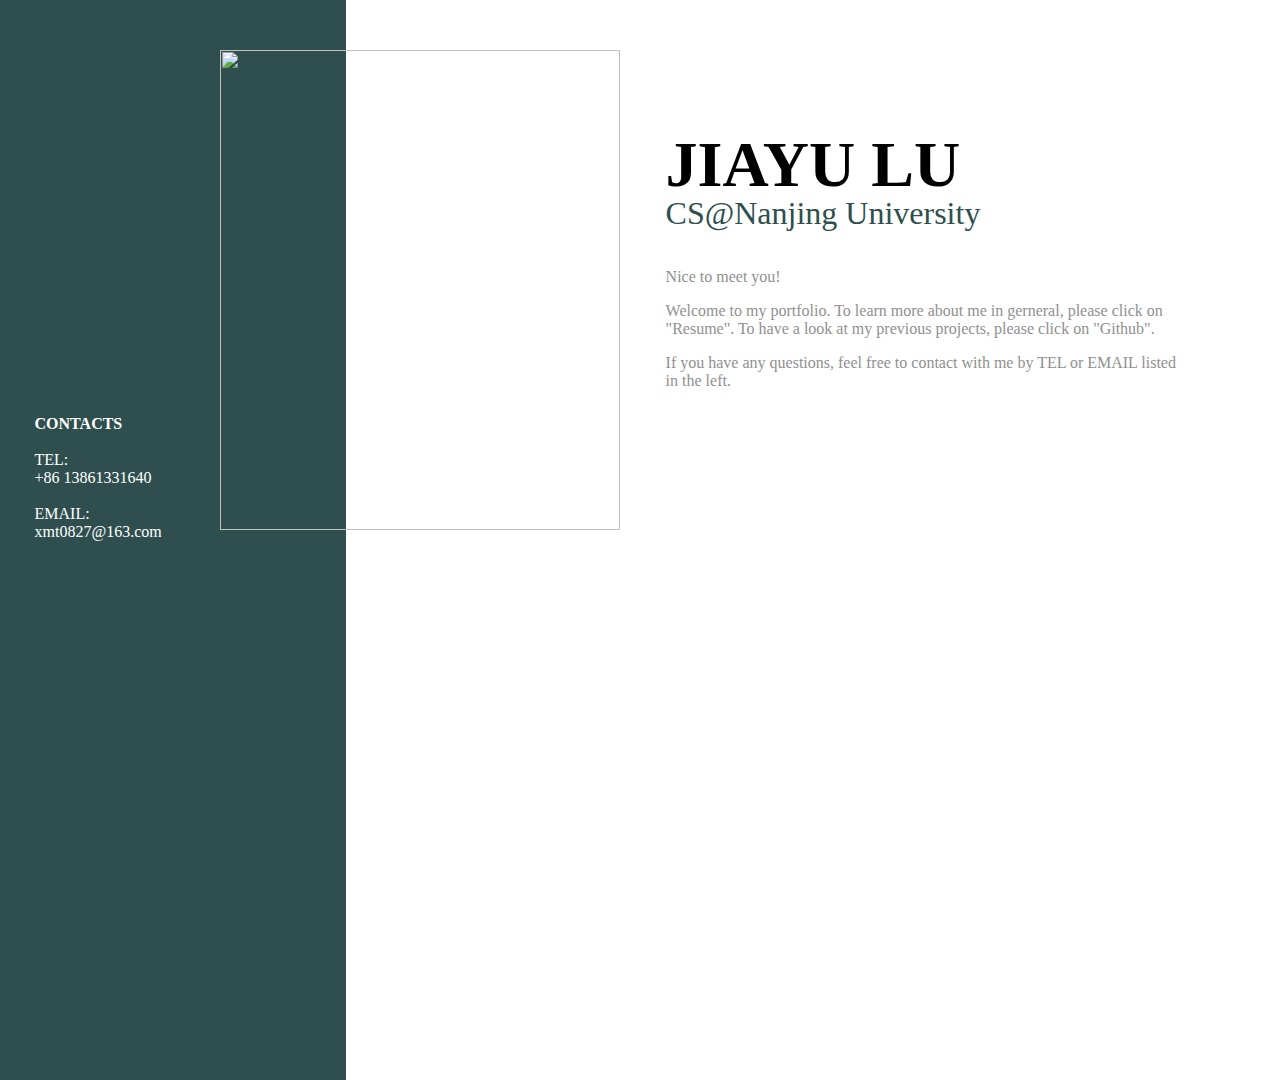
==== portfolio/src/main/webapp/index.html @ 05479efa "postion absolute or relative" ====
<!DOCTYPE html>
<html>
  <head>
    <meta charset="UTF-8">
    <title>Jiayu's Portfolio</title>
    <link rel="stylesheet" href="style.css">
    <script src="script.js"></script>
    <style>
        	/** {
                    box-sizing: border-box;
            }*/
            .column {
                float:left;
            }
            .column.left {
                position:absolute;
                width: 27%;
                height:120%;
                background-color:DarkSlateGray;
            }
            .column.middle {
                width: 52%;
                height:100%;
                background-color:white;
            }
            .column.right{
                width:45%;
                height:100%;
                background-color:white;
                font-size=100%;
            }
            .columns:after {
                content: "";
                display: table;
                clear: both;
            }
    </style>
  </head>
  <body style="overflow-y:hidden;margin:0;padding:0">
 
    <div class="columns">
    <div class="column left">
    <!--<div class="column left" style="position:absolute;background-color:DarkSlateGray;height:100%;width:27%;padding-top=0px;"> -->
        <div id="contact" style="position:relative;color:white;padding-top:120%;padding-left:10%">
            <b>CONTACTS</b><br>
            <br>
            TEL:<br>
            +86 13861331640<br>
            <br>
            EMAIL:<br>
            xmt0827@163.com<br>
        </div>
    </div>

    <div id="photo" style="position:absolute;padding-top:50px;padding-left:220px;z-index:2">
        <img src="http://static.runoob.com/images/demo/demo2.jpg"  width="400" height="480">
    </div>

    <div class="column middle">
        <p style="color:white">placeholder</p>
    </div>

    <div class="column right">
        <div id="name" style="padding-top:120px;line-height:30%">
            <h1 style="font-size:4.0em">JIAYU LU</h1>
            <p style="font-size:2.0em;color:DarkSlateGray">CS@Nanjing University</p>
            <br>
        </div>
        <div id="content" style="padding-right:20px;padding-left:0px;font-size:1.0em;color:#909090;width:90%;float:left">
            <p >Nice to meet you!</p>
            <p >Welcome to my portfolio. To learn more about me in gerneral, please click on "Resume". To have a look at my previous projects, please click on "Github". </p>
            <p >If you have any questions, feel free to contact with me by TEL or EMAIL listed in the left. </p>
        </div>
    </div>

    </div>



  </body>
</html>
  <!---
  <div id="container" style="width:100%;height:580px">
  </div>
  <body>
    <div id="content">
      <h1>Jiayu's Portfolio</h1>
      <p>This is my portfolio.</p>
      <p>Please click here to get a random message:</p>
      <button onclick="addRandomGreeting()">Hello</button>
      <div id="greeting-container"></div>
    </div>
  </body>
  -->
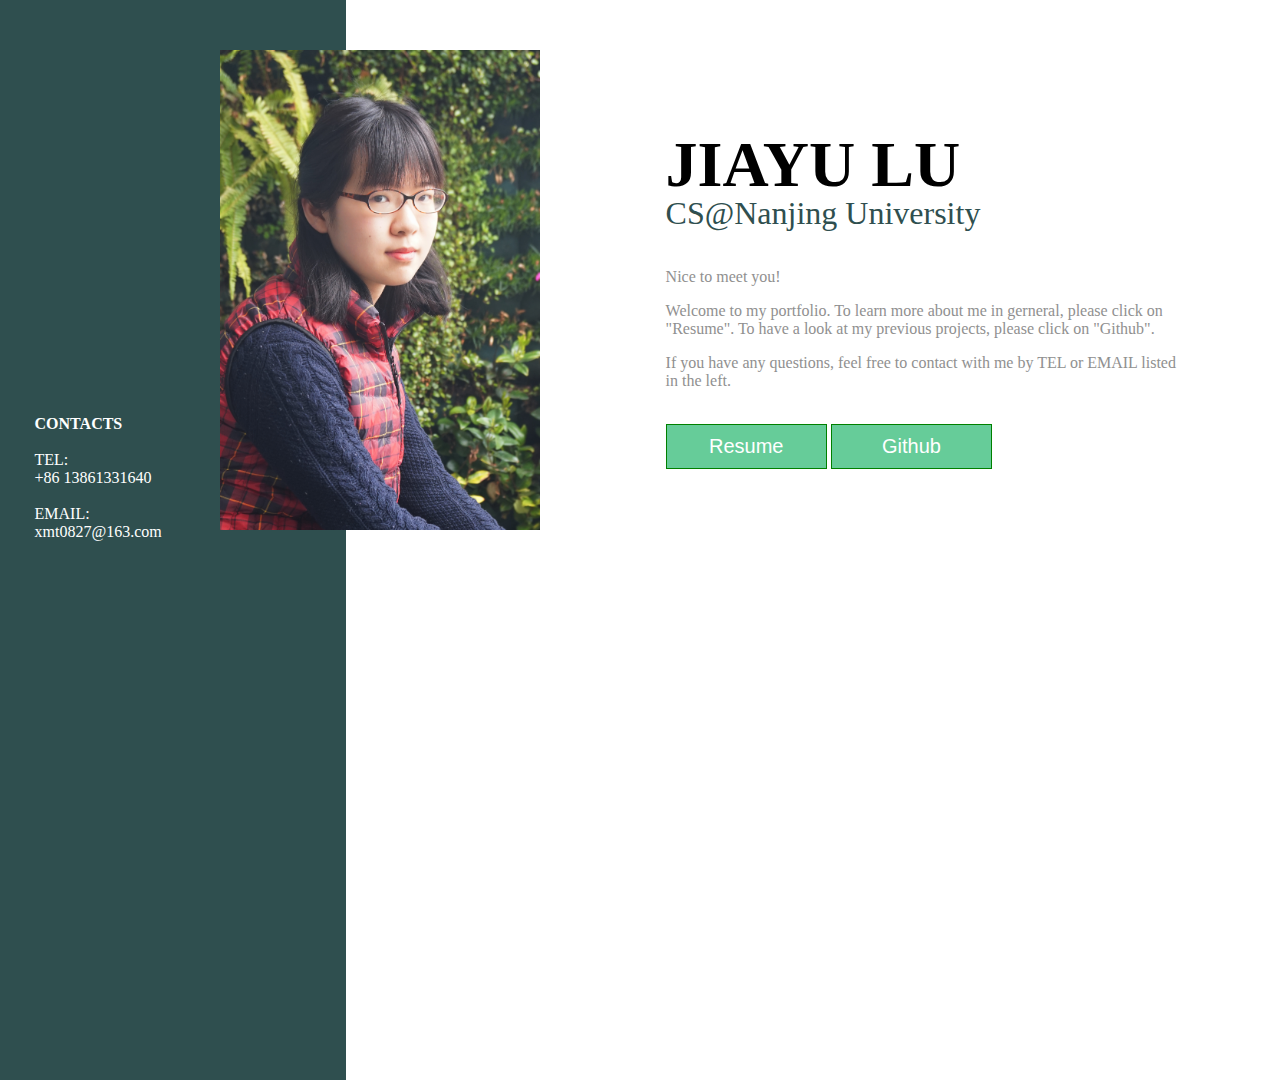
==== commit 0c999898: "move style into css" ====
--- a/portfolio/src/main/webapp/index.html
+++ b/portfolio/src/main/webapp/index.html
@@ -5,43 +5,13 @@
     <title>Jiayu's Portfolio</title>
     <link rel="stylesheet" href="style.css">
     <script src="script.js"></script>
-    <style>
-        	/** {
-                    box-sizing: border-box;
-            }*/
-            .column {
-                float:left;
-            }
-            .column.left {
-                position:absolute;
-                width: 27%;
-                height:120%;
-                background-color:DarkSlateGray;
-            }
-            .column.middle {
-                width: 52%;
-                height:100%;
-                background-color:white;
-            }
-            .column.right{
-                width:45%;
-                height:100%;
-                background-color:white;
-                font-size=100%;
-            }
-            .columns:after {
-                content: "";
-                display: table;
-                clear: both;
-            }
-    </style>
+
   </head>
-  <body style="overflow-y:hidden;margin:0;padding:0">
+  <body>
  
     <div class="columns">
     <div class="column left">
-    <!--<div class="column left" style="position:absolute;background-color:DarkSlateGray;height:100%;width:27%;padding-top=0px;"> -->
-        <div id="contact" style="position:relative;color:white;padding-top:120%;padding-left:10%">
+        <div class="contact">
             <b>CONTACTS</b><br>
             <br>
             TEL:<br>
@@ -52,8 +22,8 @@
         </div>
     </div>
 
-    <div id="photo" style="position:absolute;padding-top:50px;padding-left:220px;z-index:2">
-        <img src="http://static.runoob.com/images/demo/demo2.jpg"  width="400" height="480">
+    <div class="photo">
+        <img src="myphoto.jpg"  height="480">
     </div>
 
     <div class="column middle">
@@ -61,24 +31,28 @@
     </div>
 
     <div class="column right">
-        <div id="name" style="padding-top:120px;line-height:30%">
+        <div class="name">
             <h1 style="font-size:4.0em">JIAYU LU</h1>
             <p style="font-size:2.0em;color:DarkSlateGray">CS@Nanjing University</p>
             <br>
         </div>
-        <div id="content" style="padding-right:20px;padding-left:0px;font-size:1.0em;color:#909090;width:90%;float:left">
+        <div class="contents">
             <p >Nice to meet you!</p>
             <p >Welcome to my portfolio. To learn more about me in gerneral, please click on "Resume". To have a look at my previous projects, please click on "Github". </p>
             <p >If you have any questions, feel free to contact with me by TEL or EMAIL listed in the left. </p>
+            <br>
         </div>
+
+        <button class="button" onclick="jump_to_resume()">Resume</button>
+        <button class="button" onclick="jump_to_github()">Github</button>
+
     </div>
 
     </div>
 
-
-
   </body>
 </html>
+
   <!---
   <div id="container" style="width:100%;height:580px">
   </div>
--- a/portfolio/src/main/webapp/style.css
+++ b/portfolio/src/main/webapp/style.css
@@ -0,0 +1,83 @@
+body {
+    overflow-y:hidden;
+    margin:0;
+    padding:0;
+}
+.column {
+    float:left;
+}
+.column.left {
+    position:absolute;
+    width: 27%;
+    height:120%;
+    background-color:DarkSlateGray;
+}
+.column.middle {
+    width: 52%;
+    height:100%;
+    background-color:white;
+}
+.column.right{
+    width:45%;
+    height:100%;
+    background-color:white;
+    font-size:100%;
+}
+.columns:after {
+    content: "";
+    display: table;
+    clear: both;
+}
+.button {
+    background-color: #66CC99; 
+    border: 1px solid green;
+    color: white;
+    padding: 10px 32px;
+    text-align: center;
+    text-decoration: none;
+    display: inline-block;
+    font-size: 20px;
+    cursor: pointer;
+    width:28%;
+}
+
+.button:hover {
+    background-color: #669999;
+}
+.contact{
+    position:relative;
+    color:white;
+    padding-top:120%;
+    padding-left:10%;
+}
+.photo{
+    position:absolute;
+    padding-top:50px;
+    padding-left:220px;
+    z-index:2;
+}
+.name{
+    padding-top:120px;
+    line-height:30%;
+}
+.contents{
+    padding-right:20px;
+    padding-left:0px;
+    font-size:1.0em;
+    color:#909090;
+    width:90%;
+    float:left;
+}
+
+
+
+#content {
+  margin-left: auto;
+  margin-right: auto;
+  width: 650px;
+}
+
+#greeting-container {
+  margin-top: 20px;
+}
+
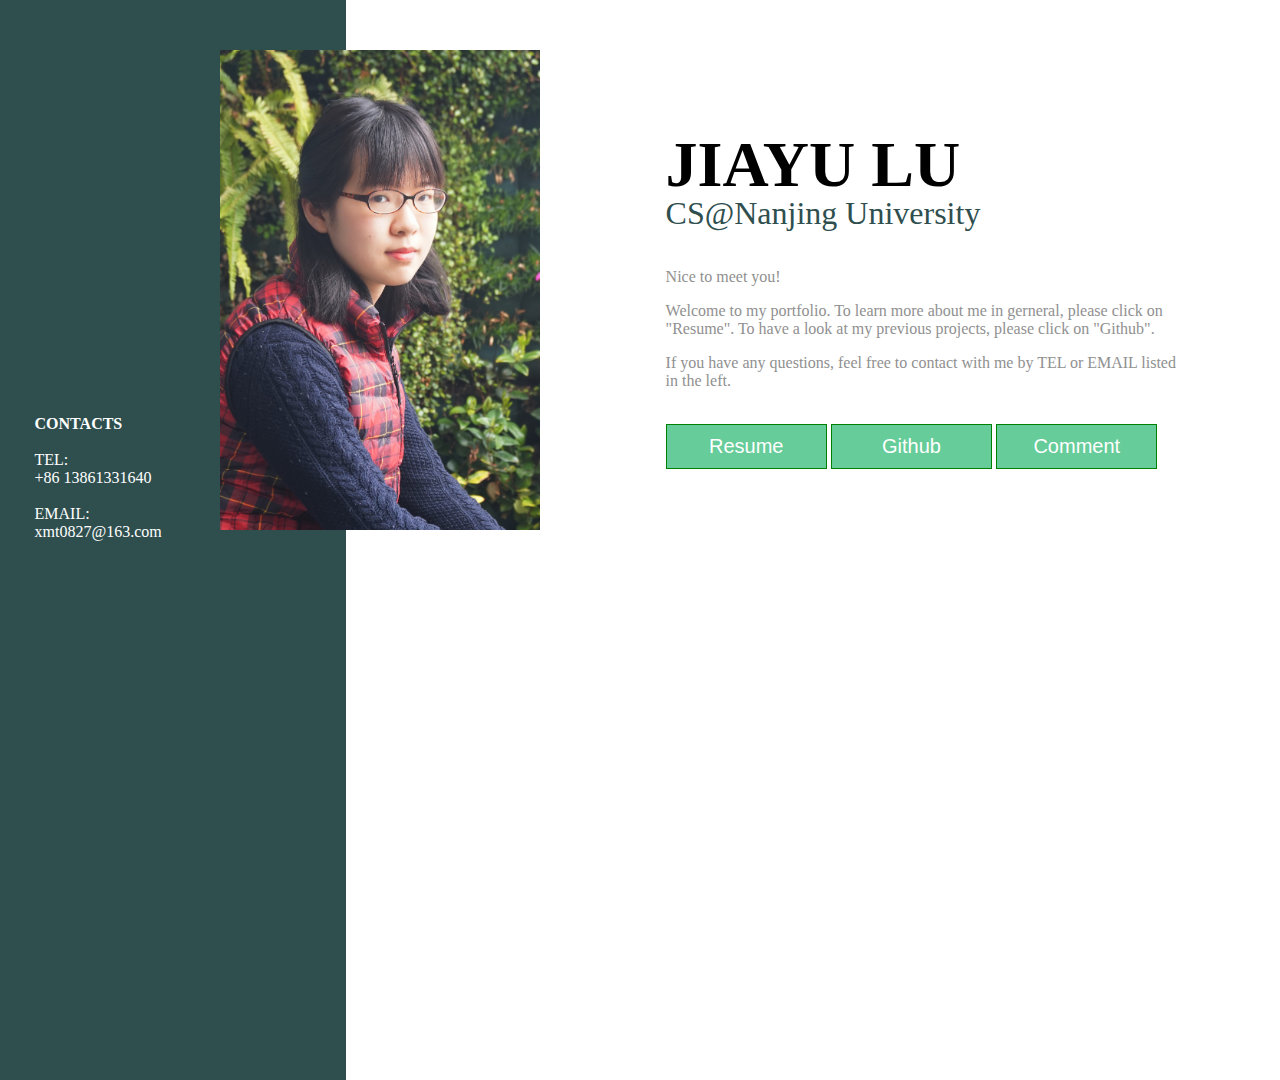
==== commit 7d435054: "week2 step 1 to 3" ====
--- a/portfolio/src/main/webapp/index.html
+++ b/portfolio/src/main/webapp/index.html
@@ -45,6 +45,8 @@
 
         <button class="button" onclick="jump_to_resume()">Resume</button>
         <button class="button" onclick="jump_to_github()">Github</button>
+        <button class="button" onclick="getRandomQuoteUsingAsyncAwait()">Comment</button>
+        <div id="comment-container"></div>
 
     </div>
 
@@ -65,6 +67,4 @@
       <div id="greeting-container"></div>
     </div>
   </body>
-  -->
-
-
+  -->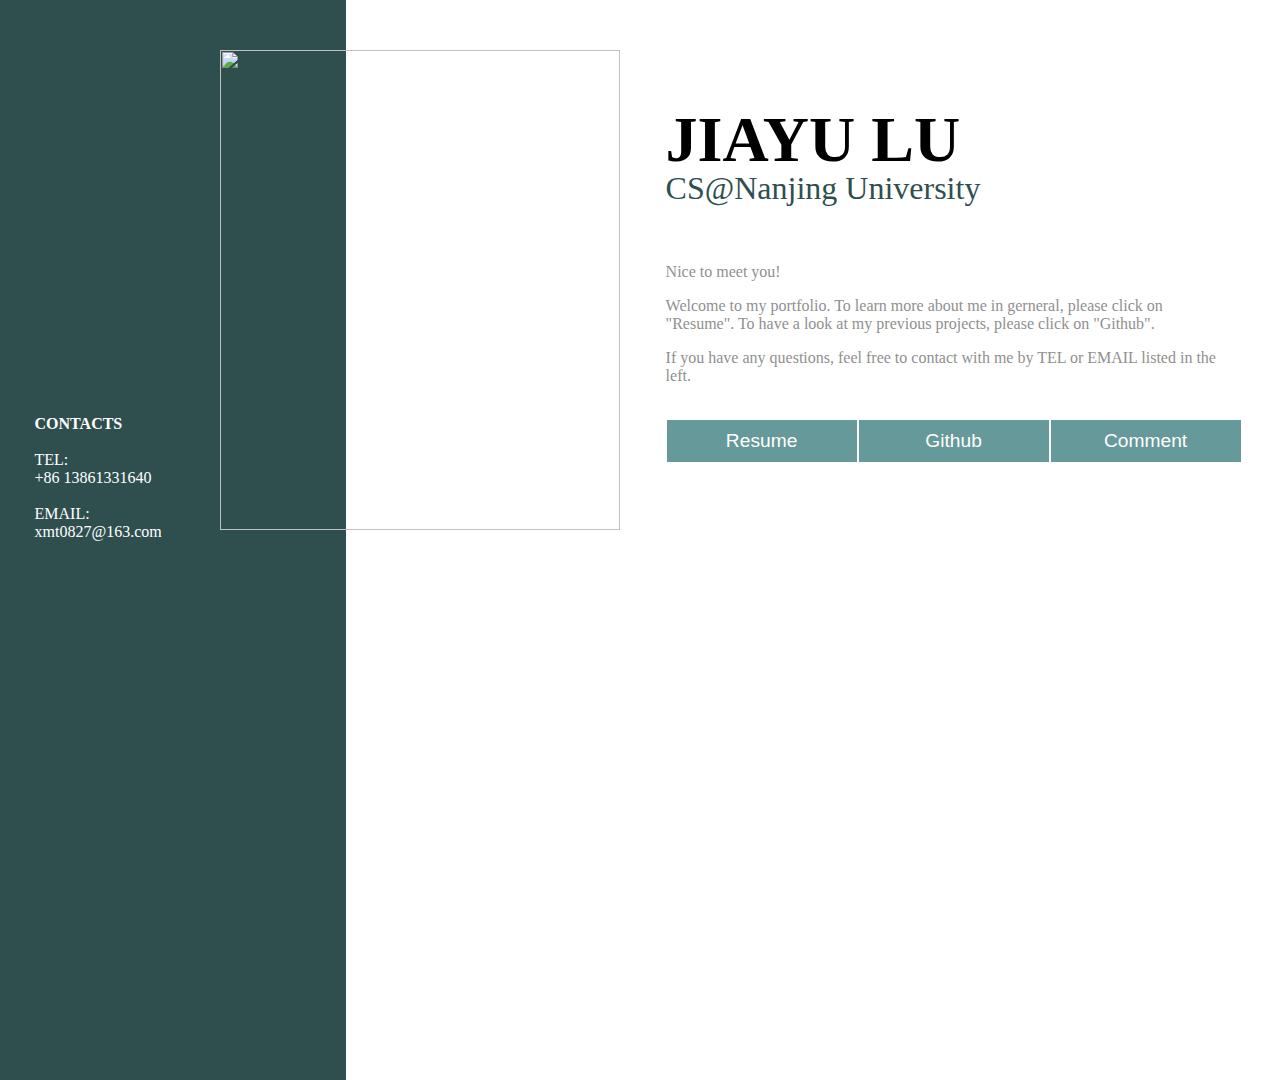
==== commit a44a0a4d: "make home page self-adapted" ====
--- a/portfolio/src/main/webapp/index.html
+++ b/portfolio/src/main/webapp/index.html
@@ -23,7 +23,7 @@
     </div>
 
     <div class="photo">
-        <img src="myphoto.jpg"  height="480">
+        <img src="http://static.runoob.com/images/demo/demo2.jpg" width="400" height="480">
     </div>
 
     <div class="column middle">
@@ -31,10 +31,10 @@
     </div>
 
     <div class="column right">
+        <div class="wrapper">
         <div class="name">
             <h1 style="font-size:4.0em">JIAYU LU</h1>
-            <p style="font-size:2.0em;color:DarkSlateGray">CS@Nanjing University</p>
-            <br>
+            <p style="font-size:2.0rem;color:DarkSlateGray">CS@Nanjing University</p>
         </div>
         <div class="contents">
             <p >Nice to meet you!</p>
@@ -45,9 +45,8 @@
 
         <button class="button" onclick="jump_to_resume()">Resume</button>
         <button class="button" onclick="jump_to_github()">Github</button>
-        <button class="button" onclick="getRandomQuoteUsingAsyncAwait()">Comment</button>
-        <div id="comment-container"></div>
-
+        <button class="button" onclick="jump_to_comment()">Comment</button>
+        </div>
     </div>
 
     </div>
--- a/portfolio/src/main/webapp/style.css
+++ b/portfolio/src/main/webapp/style.css
@@ -3,6 +3,7 @@
     margin:0;
     padding:0;
 }
+
 .column {
     float:left;
 }
@@ -22,27 +23,34 @@
     height:100%;
     background-color:white;
     font-size:100%;
+    padding-right:20px;
 }
 .columns:after {
     content: "";
     display: table;
     clear: both;
 }
+.wrapper {
+  display: flex;
+  flex-flow: row wrap;
+}
+
 .button {
-    background-color: #66CC99; 
-    border: 1px solid green;
+    flex: 1 25%;
+    background-color: #669999; 
+    border: 1px solid white;
     color: white;
     padding: 10px 32px;
     text-align: center;
     text-decoration: none;
-    display: inline-block;
-    font-size: 20px;
+    /*display: inline-block;*/
+    font-size: 1.2rem;
     cursor: pointer;
-    width:28%;
+    /*width:28%;*/
 }
 
 .button:hover {
-    background-color: #669999;
+    background-color: #476868;
 }
 .contact{
     position:relative;
@@ -57,11 +65,14 @@
     z-index:2;
 }
 .name{
-    padding-top:120px;
+    flex: 1 100%;
+    padding-top:95px;
     line-height:30%;
 }
 .contents{
-    padding-right:20px;
+    flex: 1 100%;
+    padding-top:25px;
+    padding-right:10px;
     padding-left:0px;
     font-size:1.0em;
     color:#909090;
@@ -69,7 +80,20 @@
     float:left;
 }
 
-
+@media all and (max-width: 1200px) {
+  .column.left{
+    width:30%;
+  }
+  .column.middle {
+    width:35%;
+  }
+  .column.right{
+    width:60%;
+  }
+  .photo{
+    visibility:hidden;
+  }
+}
 
 #content {
   margin-left: auto;
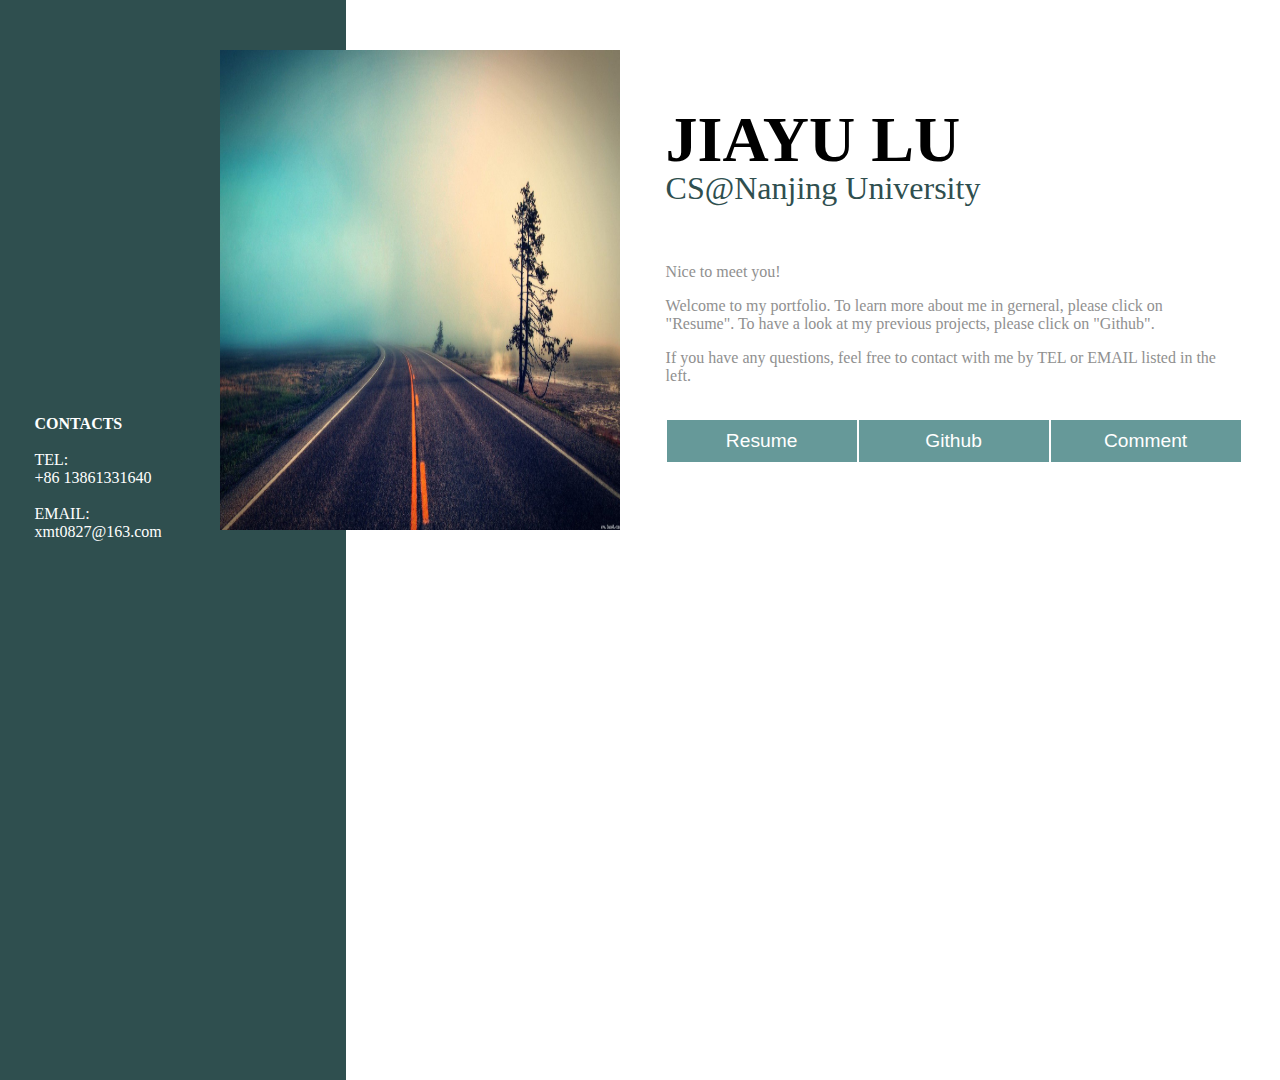
==== commit 6878fc40: "improve comment page" ====
--- a/portfolio/src/main/webapp/index.html
+++ b/portfolio/src/main/webapp/index.html
@@ -23,7 +23,7 @@
     </div>
 
     <div class="photo">
-        <img src="http://static.runoob.com/images/demo/demo2.jpg" width="400" height="480">
+        <img src="myphoto.jpg" width="400" height="480">
     </div>
 
     <div class="column middle">
--- a/portfolio/src/main/webapp/style.css
+++ b/portfolio/src/main/webapp/style.css
@@ -44,7 +44,7 @@
     text-align: center;
     text-decoration: none;
     /*display: inline-block;*/
-    font-size: 1.2rem;
+    font-size: 1.2em;
     cursor: pointer;
     /*width:28%;*/
 }
